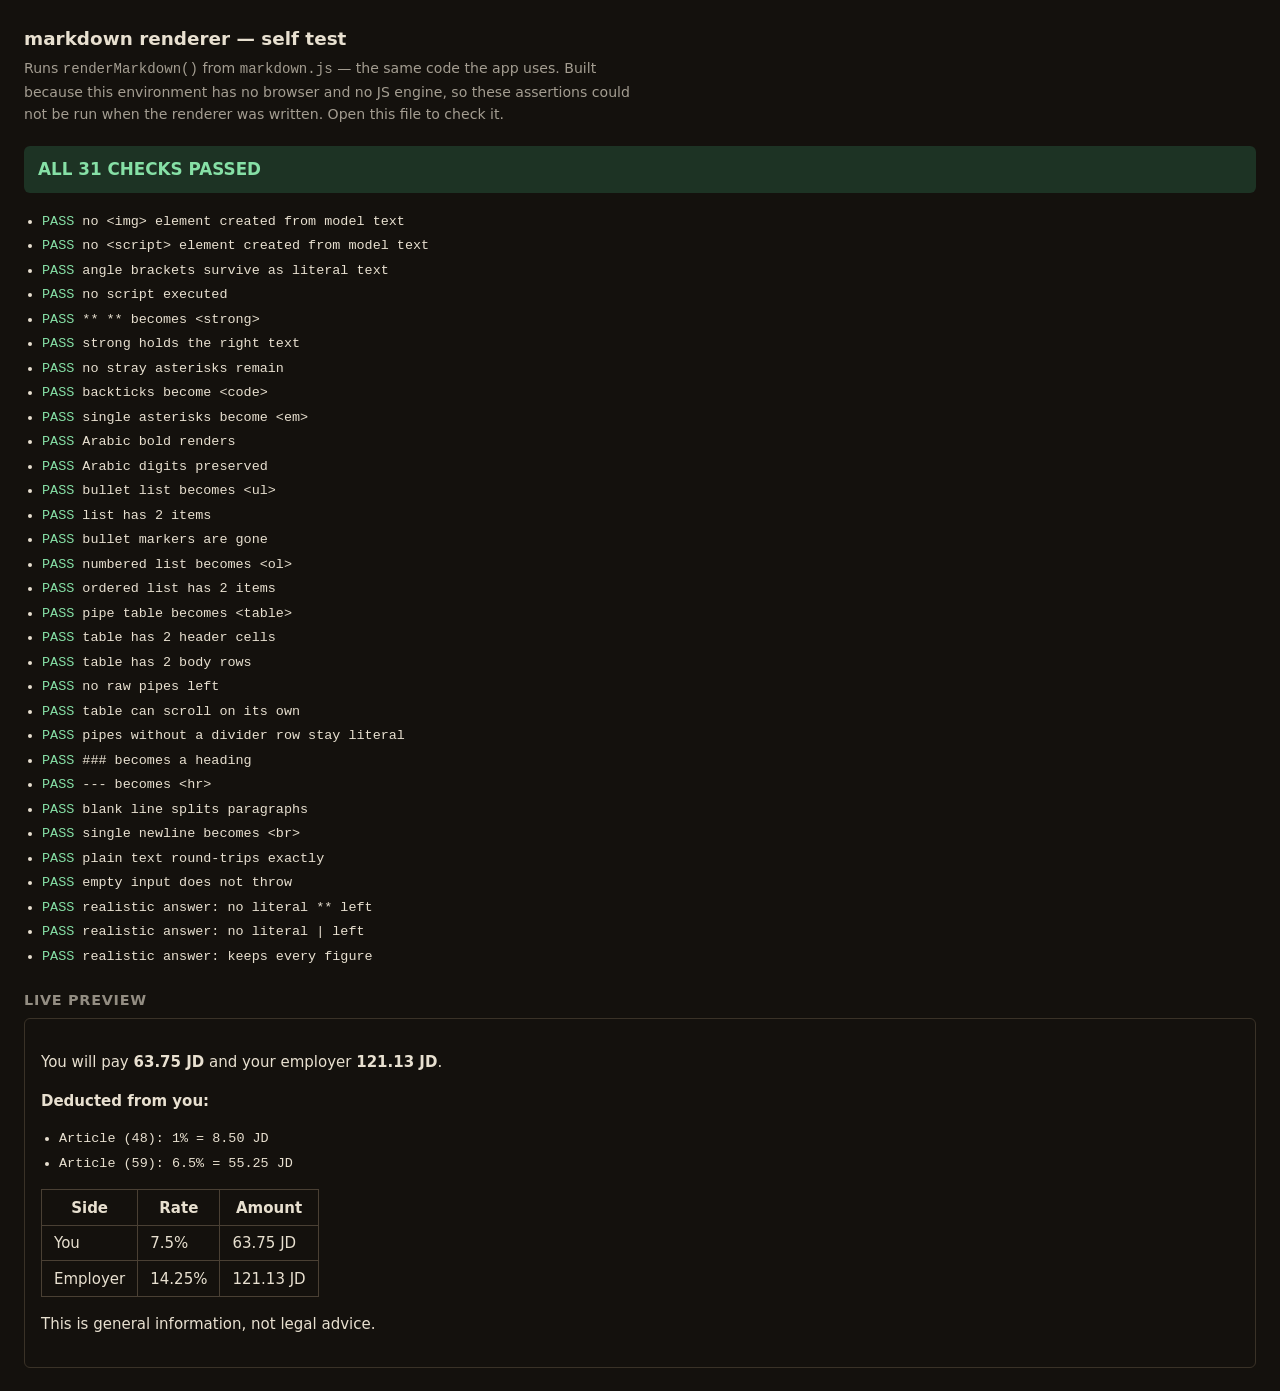
==== frontend/render-test.html @ 4e1ea908 "Ceiling exception, end-of-service calculator, markdown rendering Three fixes, plus two corrections f" ====
<!DOCTYPE html>
<html lang="en">
<head>
<meta charset="utf-8" />
<meta name="viewport" content="width=device-width, initial-scale=1" />
<title>markdown renderer — self test</title>
<style>
  body { font: 15px/1.6 system-ui, sans-serif; margin: 0; padding: 24px; background: #14110d; color: #e8e0d0; }
  h1 { font-size: 1.15rem; margin: 0 0 4px; }
  .note { opacity: .68; font-size: .88rem; margin: 0 0 20px; max-width: 70ch; }
  #summary { font-size: 1.05rem; font-weight: 600; padding: 10px 14px; border-radius: 6px; margin-bottom: 18px; }
  .ok { background: #1d3324; color: #86e0a6; }
  .bad { background: #3a1d1d; color: #f2a0a0; }
  li { margin-bottom: 3px; font-family: ui-monospace, monospace; font-size: .84rem; }
  li.p::before { content: "PASS  "; color: #86e0a6; }
  li.f::before { content: "FAIL  "; color: #f2a0a0; }
  li.f { color: #f2a0a0; }
  ul { padding-inline-start: 1.2em; }
  h2 { font-size: .9rem; text-transform: uppercase; letter-spacing: .05em; opacity: .6; margin: 22px 0 6px; }
  #preview { border: 1px solid #3a3227; border-radius: 6px; padding: 16px; }
  #preview table { border-collapse: collapse; }
  #preview th, #preview td { border: 1px solid #4a4034; padding: .35em .8em; }
</style>
</head>
<body>
<h1>markdown renderer — self test</h1>
<p class="note">
  Runs <code>renderMarkdown()</code> from <code>markdown.js</code> — the same code the app
  uses. Built because this environment has no browser and no JS engine, so these assertions
  could not be run when the renderer was written. Open this file to check it.
</p>
<div id="summary">running…</div>
<ul id="results"></ul>
<h2>Live preview</h2>
<div id="preview"></div>

<script src="markdown.js"></script>
<script>
const results = document.getElementById("results");
let pass = 0, fail = 0;

function render(md) {
  const d = document.createElement("div");
  renderMarkdown(md, d);
  return d;
}
function check(name, cond) {
  const li = document.createElement("li");
  li.className = cond ? "p" : "f";
  li.textContent = name;
  results.appendChild(li);
  cond ? pass++ : fail++;
}

/* --- the reason this exists: model output must never become markup ------- */
const hostile = 'Article 32 <img src=x onerror="window.__XSS=1"> and <script>window.__XSS=1<\/script>';
const h = render(hostile);
check("no <img> element created from model text", h.querySelectorAll("img").length === 0);
check("no <script> element created from model text", h.querySelectorAll("script").length === 0);
check("angle brackets survive as literal text", h.textContent.includes("<img src=x"));
check("no script executed", typeof window.__XSS === "undefined");

/* --- inline ------------------------------------------------------------- */
const b = render("**Employee total:** 7.5%");
check("** ** becomes <strong>", b.querySelector("strong") !== null);
check("strong holds the right text", b.querySelector("strong").textContent === "Employee total:");
check("no stray asterisks remain", !b.textContent.includes("*"));

const c = render("use `top_k` here");
check("backticks become <code>", c.querySelector("code") &&
      c.querySelector("code").textContent === "top_k");

const it = render("this is *emphasised* text");
check("single asterisks become <em>", it.querySelector("em") !== null);

/* --- Arabic ------------------------------------------------------------- */
const ar = render("**مجموع ما تؤديه المنشأة:** ١٤.٢٥٪");
check("Arabic bold renders", ar.querySelector("strong") &&
      ar.querySelector("strong").textContent === "مجموع ما تؤديه المنشأة:");
check("Arabic digits preserved", ar.textContent.includes("١٤.٢٥"));

/* --- lists -------------------------------------------------------------- */
const ul = render("- Article (48): 1%\n- Article (59): 6.5%");
check("bullet list becomes <ul>", ul.querySelector("ul") !== null);
check("list has 2 items", ul.querySelectorAll("li").length === 2);
check("bullet markers are gone", !ul.textContent.includes("- Article"));

const ol = render("1. First step\n2. Second step");
check("numbered list becomes <ol>", ol.querySelector("ol") !== null);
check("ordered list has 2 items", ol.querySelectorAll("li").length === 2);

/* --- tables ------------------------------------------------------------- */
const tbl = render("| Article | Rate |\n|---|---|\n| 59 | 11% |\n| 24 | 2% |");
check("pipe table becomes <table>", tbl.querySelector("table") !== null);
check("table has 2 header cells", tbl.querySelectorAll("th").length === 2);
check("table has 2 body rows", tbl.querySelectorAll("tbody tr").length === 2);
check("no raw pipes left", !tbl.textContent.includes("|"));
check("table can scroll on its own", tbl.querySelector(".table-wrap") !== null);

const notTable = render("a | b | c");
check("pipes without a divider row stay literal", notTable.querySelector("table") === null);

/* --- blocks ------------------------------------------------------------- */
const hd = render("### Amount deducted");
check("### becomes a heading", hd.querySelector("h5, h4, h3") !== null);
const hr = render("above\n\n---\n\nbelow");
check("--- becomes <hr>", hr.querySelector("hr") !== null);

const para = render("Line one\nLine two\n\nSecond paragraph");
check("blank line splits paragraphs", para.querySelectorAll("p").length === 2);
check("single newline becomes <br>", para.querySelector("br") !== null);

/* --- plain text must survive untouched ---------------------------------- */
const plain = "ستحصل على ٧٥ دينار شهرياً.";
check("plain text round-trips exactly", render(plain).textContent === plain);
check("empty input does not throw", render("").textContent === "");

/* --- a realistic answer ------------------------------------------------- */
const real = [
  "You will pay **63.75 JD** and your employer **121.13 JD**.",
  "",
  "**Deducted from you:**",
  "- Article (48): 1% = 8.50 JD",
  "- Article (59): 6.5% = 55.25 JD",
  "",
  "| Side | Rate | Amount |",
  "|---|---|---|",
  "| You | 7.5% | 63.75 JD |",
  "| Employer | 14.25% | 121.13 JD |",
  "",
  "This is general information, not legal advice."
].join("\n");
const r = render(real);
check("realistic answer: no literal ** left", !r.textContent.includes("**"));
check("realistic answer: no literal | left", !r.textContent.includes("|"));
check("realistic answer: keeps every figure",
      ["63.75", "121.13", "8.50", "55.25", "7.5%", "14.25%"].every((n) => r.textContent.includes(n)));

document.getElementById("preview").appendChild(r);
const s = document.getElementById("summary");
s.textContent = fail === 0 ? `ALL ${pass} CHECKS PASSED` : `${fail} FAILED, ${pass} passed`;
s.className = fail === 0 ? "ok" : "bad";
</script>
</body>
</html>
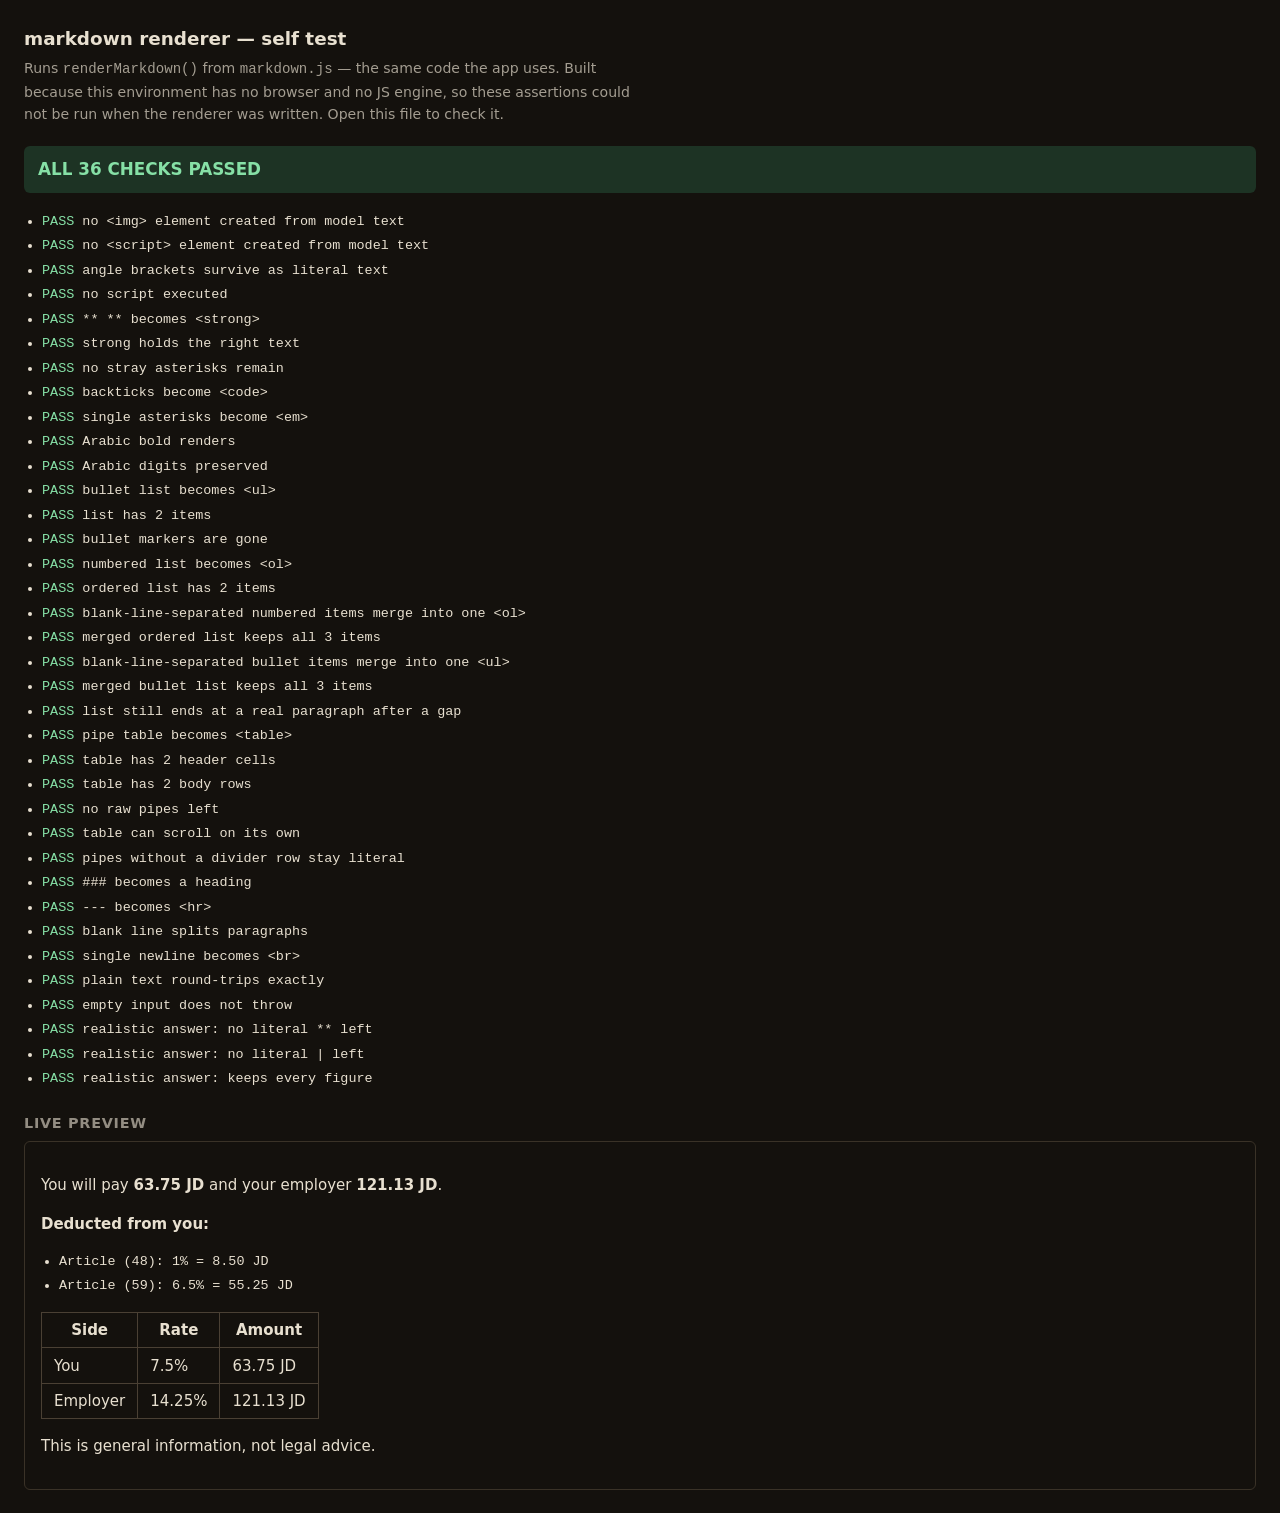
==== commit e23dba32: "Fix markdown list renderer restarting numbering at every item Model answers separate multi-sentence " ====
--- a/frontend/render-test.html
+++ b/frontend/render-test.html
@@ -89,6 +89,27 @@
 check("numbered list becomes <ol>", ol.querySelector("ol") !== null);
 check("ordered list has 2 items", ol.querySelectorAll("li").length === 2);
 
+/* regression: model writes each multi-sentence item as its own paragraph,
+   separated by a blank line -- these must merge into ONE <ol>, or every
+   <li> lands in its own list and the browser renders every marker as "1." */
+const olGap = render(
+  "1. إجازة سنوية: لك الحق في إجازة سنوية. (المادة 61)\n" +
+  "\n" +
+  "1. إجازة مرضية: لك الحق في إجازة مرضية. (المادة 65)\n" +
+  "\n" +
+  "1. إجازة إضافية: تشمل الإجازة المخصصة. (المادة 66)"
+);
+check("blank-line-separated numbered items merge into one <ol>", olGap.querySelectorAll("ol").length === 1);
+check("merged ordered list keeps all 3 items", olGap.querySelectorAll("li").length === 3);
+
+const ulGap = render("- Article (48): 1%\n\n- Article (59): 6.5%\n\n- Article (24): 2%");
+check("blank-line-separated bullet items merge into one <ul>", ulGap.querySelectorAll("ul").length === 1);
+check("merged bullet list keeps all 3 items", ulGap.querySelectorAll("li").length === 3);
+
+const olThenPara = render("1. First\n\n2. Second\n\nNot a list item, just text.");
+check("list still ends at a real paragraph after a gap", olThenPara.querySelectorAll("ol").length === 1
+  && olThenPara.querySelectorAll("li").length === 2 && olThenPara.querySelectorAll("p").length === 1);
+
 /* --- tables ------------------------------------------------------------- */
 const tbl = render("| Article | Rate |\n|---|---|\n| 59 | 11% |\n| 24 | 2% |");
 check("pipe table becomes <table>", tbl.querySelector("table") !== null);
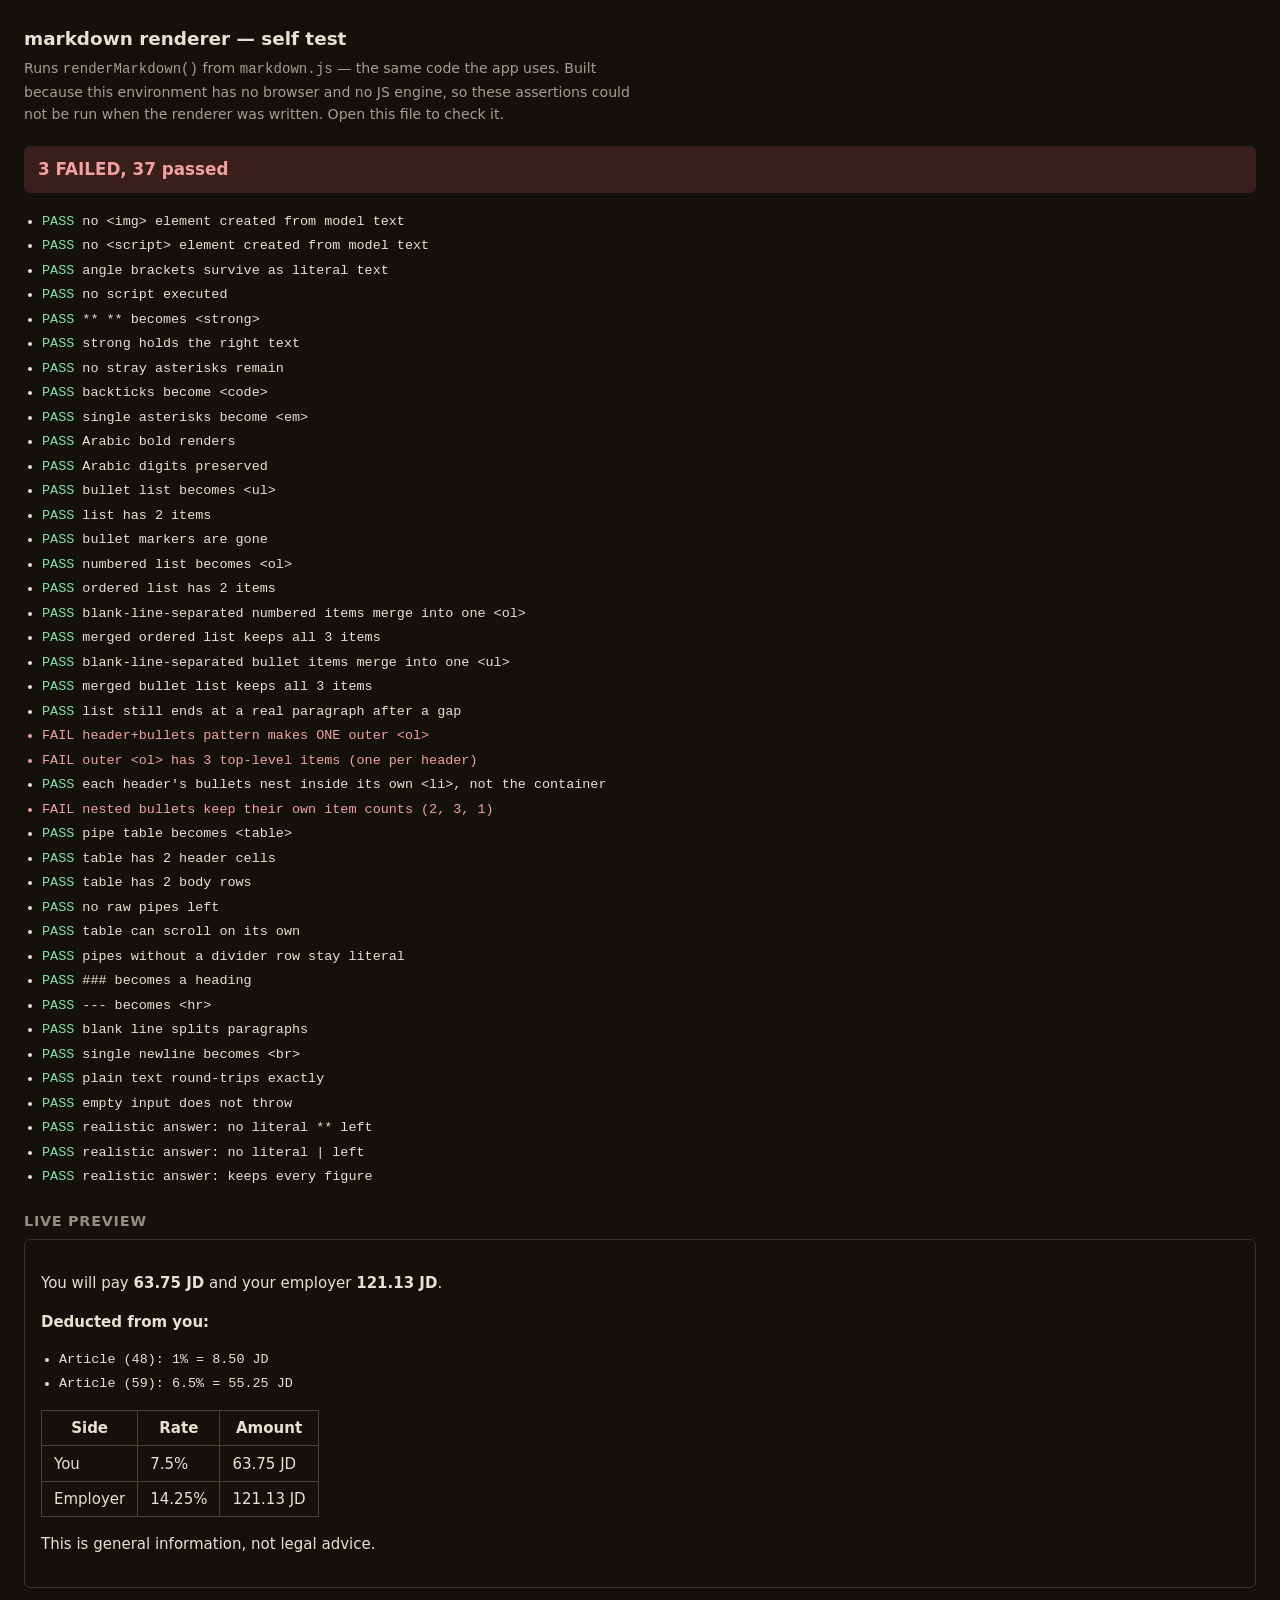
==== commit a77fdaa2: "Nest a bullet sublist inside its numbered header instead of closing the list The prior fix only hand" ====
--- a/frontend/render-test.html
+++ b/frontend/render-test.html
@@ -110,6 +110,33 @@
 check("list still ends at a real paragraph after a gap", olThenPara.querySelectorAll("ol").length === 1
   && olThenPara.querySelectorAll("li").length === 2 && olThenPara.querySelectorAll("p").length === 1);
 
+/* regression: the actual reported case -- a numbered header owns a bullet
+   sublist elaborating it, then a blank line, then the next numbered header.
+   The bullets must nest INSIDE the header's <li> so the outer <ol> stays
+   open across all three headers and the browser numbers them 1, 2, 3. */
+const nested = render(
+  "1. الإجازة السنوية المدفوعة الأجر:\n" +
+  "- أربعة عشر يوماً عن كل سنة خدمة.\n" +
+  "- المادة (61) (أ).\n" +
+  "\n" +
+  "1. الإجازة المرضية:\n" +
+  "- أربعة عشر يوماً بأجر كامل.\n" +
+  "- يجوز تمديدها.\n" +
+  "- المادة (65).\n" +
+  "\n" +
+  "1. الإجازة الإضافية:\n" +
+  "- أربعة عشر يوماً بأجر."
+);
+check("header+bullets pattern makes ONE outer <ol>", nested.querySelectorAll(":scope > ol").length === 1
+  && nested.querySelectorAll("ol").length === 1);
+check("outer <ol> has 3 top-level items (one per header)",
+  nested.querySelector("ol").children.length === 3);
+check("each header's bullets nest inside its own <li>, not the container",
+  Array.from(nested.querySelectorAll("ol > li")).every((li) => li.querySelector("ul") !== null)
+  && nested.querySelectorAll(":scope > ul").length === 0);
+check("nested bullets keep their own item counts (2, 3, 1)",
+  Array.from(nested.querySelectorAll("ol > li")).map((li) => li.querySelectorAll("ul > li").length).join(",") === "2,3,1");
+
 /* --- tables ------------------------------------------------------------- */
 const tbl = render("| Article | Rate |\n|---|---|\n| 59 | 11% |\n| 24 | 2% |");
 check("pipe table becomes <table>", tbl.querySelector("table") !== null);
